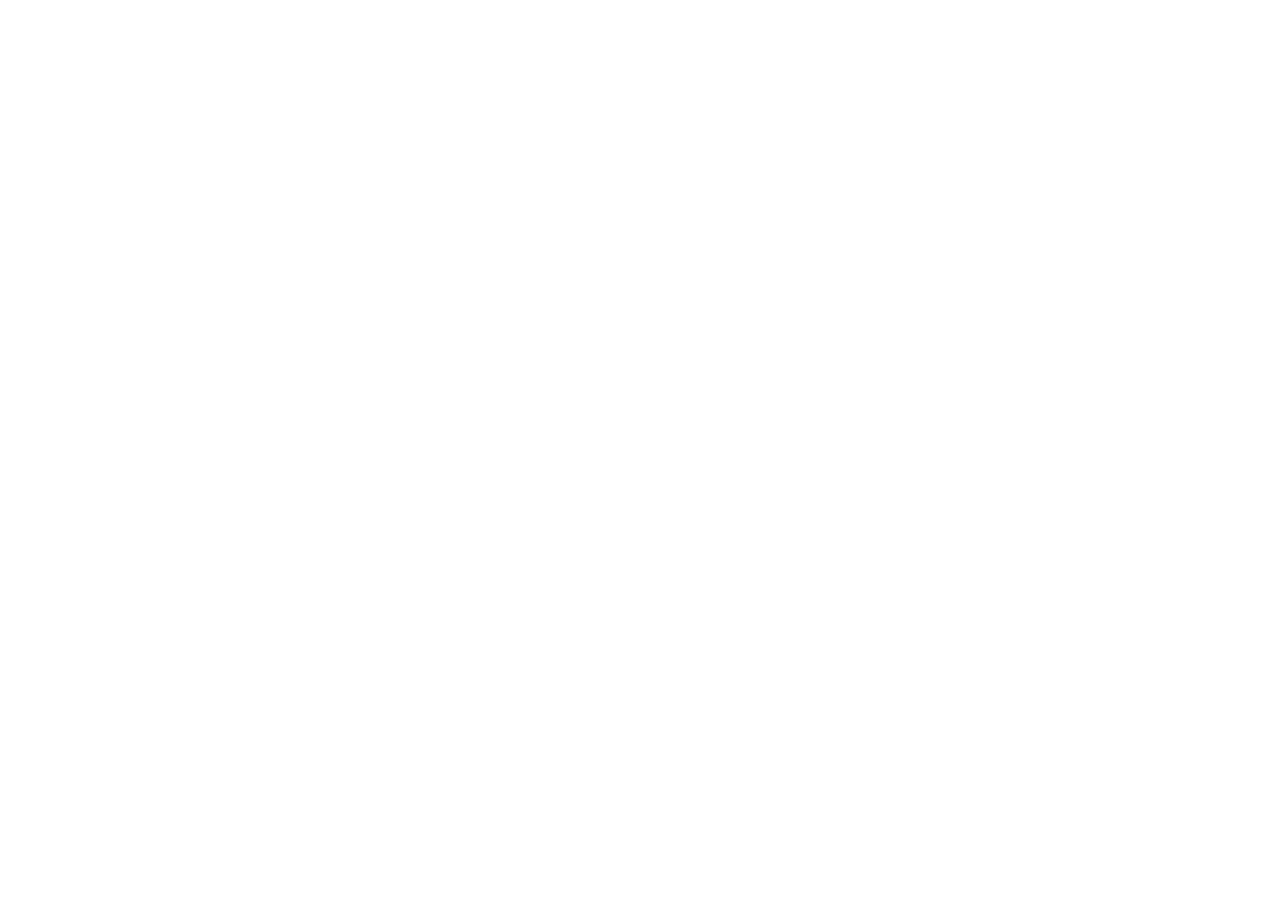
==== index.html @ d7fb18aa "Criei a página principal" ====
<!DOCTYPE html>
<html lang="pt-br">
<head>
    <meta charset="UTF-8">
    <meta name="viewport" content="width=device-width, initial-scale=1.0">
    <link rel="shortcut icon" href="favicon.ico" type="image/x-icon">
    <link rel="stylesheet" href="styles/style.css">
    <title>Projeto Redes Sociais</title>
</head>
<body>
    
</body>
</html>
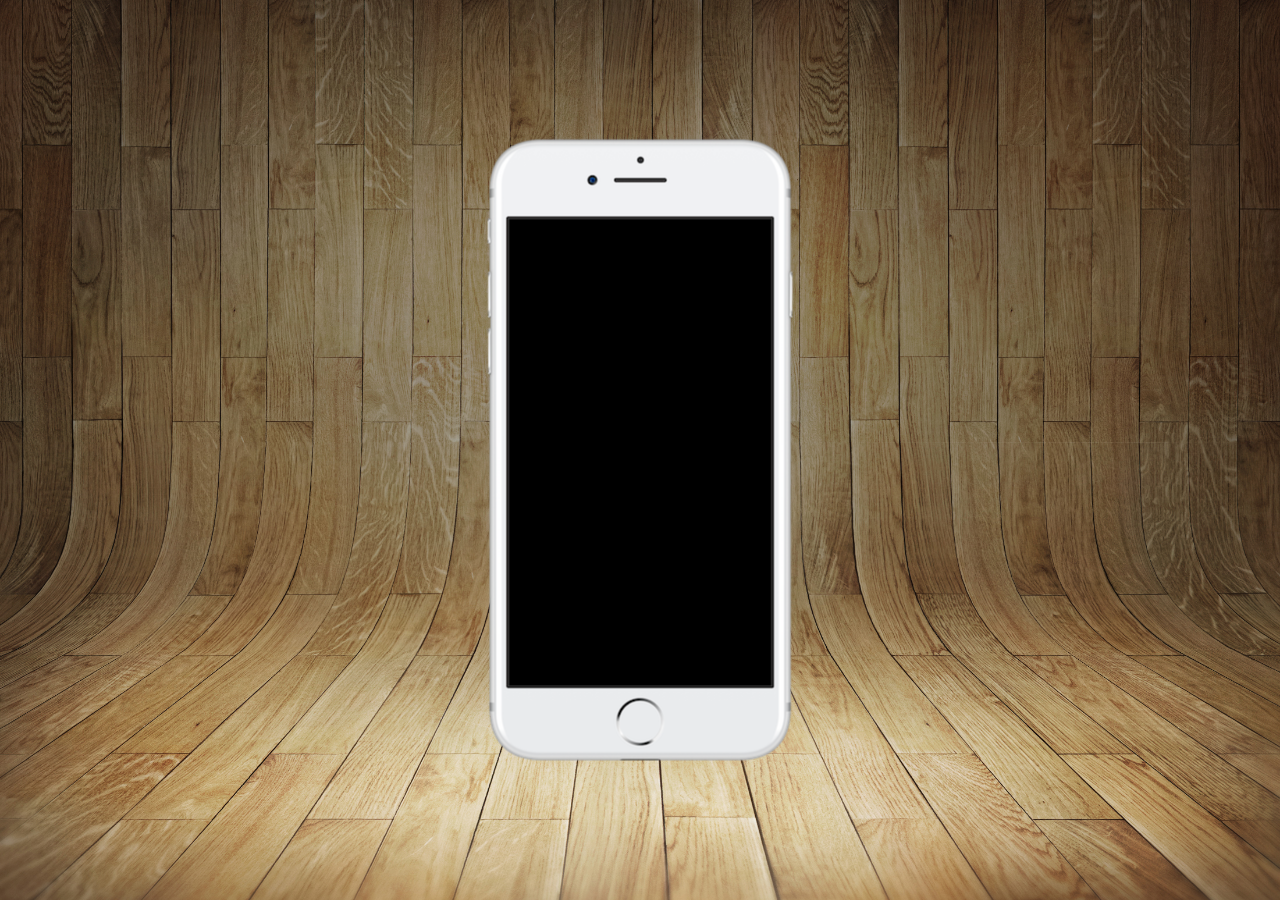
==== commit 809682e0: "Comecei a fazer a página inicial" ====
--- a/index.html
+++ b/index.html
@@ -8,6 +8,13 @@
     <title>Projeto Redes Sociais</title>
 </head>
 <body>
-    
+    <main>
+        <section id="telefone">
+
+        </section>
+        <section id="redes-sociais">
+
+        </section>
+    </main>
 </body>
 </html>--- a/styles/style.css
+++ b/styles/style.css
@@ -0,0 +1,35 @@
+@charset "UTF-8";
+
+* {
+    margin: 0px;
+    padding: 0px;
+    font-family: Arial, Helvetica, sans-serif;
+}
+
+html, body {
+    height: 100vh;
+    width: 100vw;
+    background-color: black;
+
+}
+
+body {
+    background: url('../imagens/fundo-madeira.jpg') no-repeat top center;
+    background-size: cover;
+    background-attachment: fixed;
+}
+
+main {
+    height: 100vh;
+    position: relative;
+}
+
+section#telefone {
+    height: 627px;
+    width: 311px;
+    position: absolute;
+    top: 50%;
+    left: 50%;
+    transform: translate(-50%, -50%);
+    background: url('../imagens/frame-iphone.png') no-repeat;
+}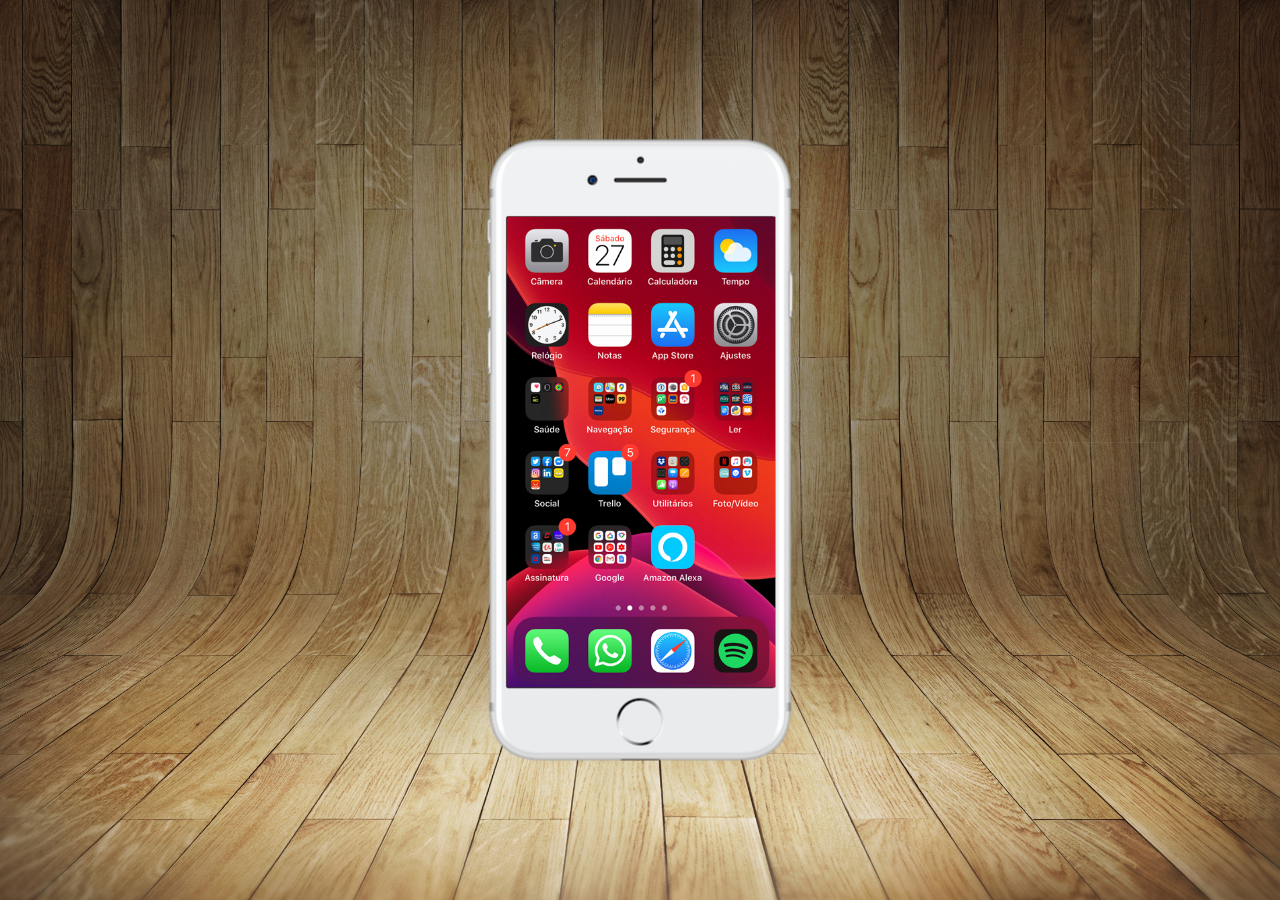
==== commit 360a135a: "criei a tela home" ====
--- a/index.html
+++ b/index.html
@@ -10,7 +10,7 @@
 <body>
     <main>
         <section id="telefone">
-
+            <iframe src="home.html" name="tela" id="tela" frameborder="0"></iframe>
         </section>
         <section id="redes-sociais">
 
--- a/styles/style.css
+++ b/styles/style.css
@@ -32,4 +32,12 @@
     left: 50%;
     transform: translate(-50%, -50%);
     background: url('../imagens/frame-iphone.png') no-repeat;
+}
+
+iframe#tela {
+    position: relative;
+    top: 80px;
+    left: 22px;
+    width: 269px;
+    height: 471px;
 }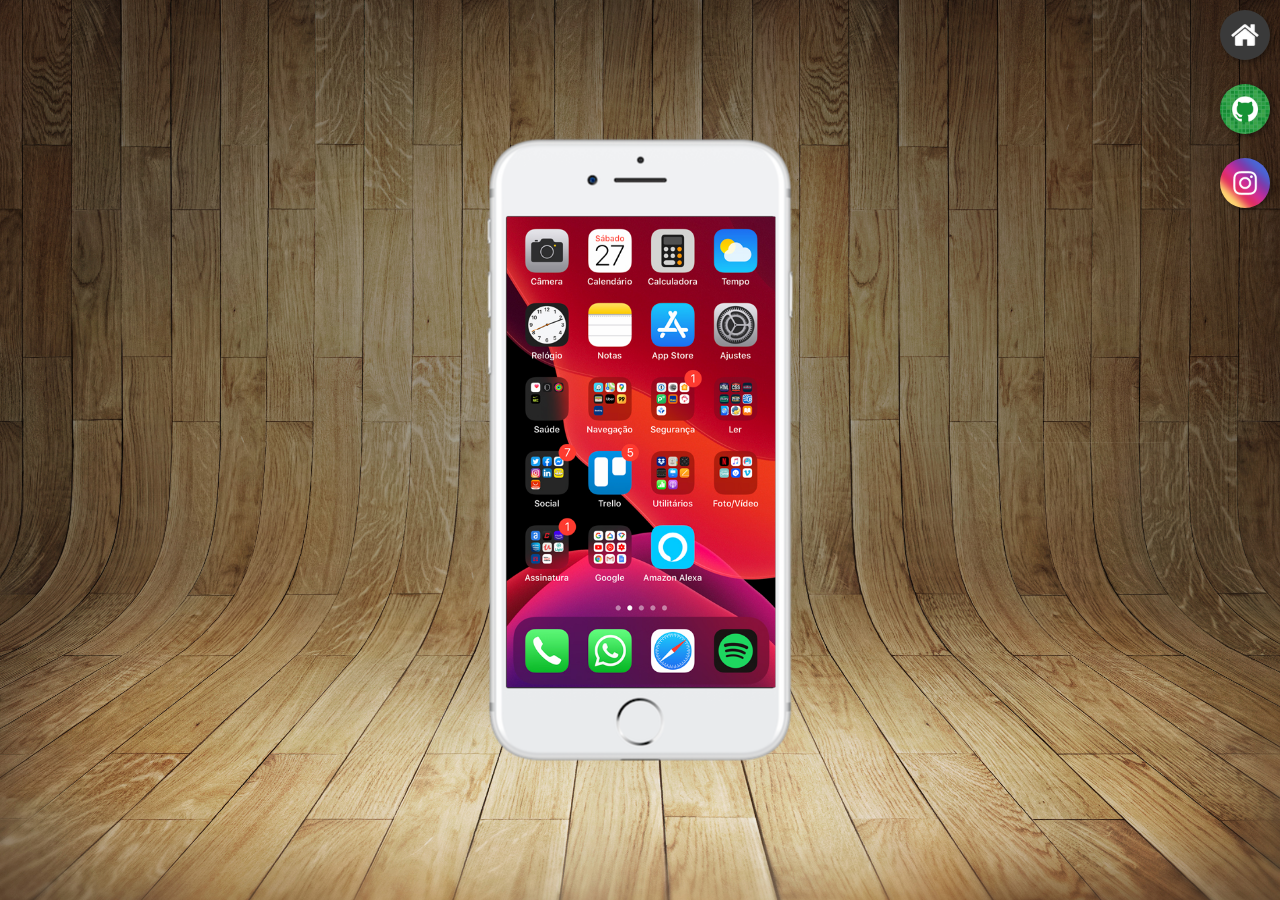
==== commit 0b0ff068: "Criei botões na lateral" ====
--- a/index.html
+++ b/index.html
@@ -10,10 +10,14 @@
 <body>
     <main>
         <section id="telefone">
-            <iframe src="home.html" name="tela" id="tela" frameborder="0"></iframe>
+            <iframe src="home.html" name="tela" id="tela" frameborder="0">
+                Seu navegador não é compatível com iframe
+            </iframe>
         </section>
         <section id="redes-sociais">
-
+            <a href="#" target="tela"><img src="imagens/logo-home.jpg" alt="Home"></a> <br>
+            <a href="#" target="tela"><img src="imagens/logo-github.jpg" alt="GitHub"></a> <br>
+            <a href="#" target="tela"><img src="imagens/logo-instagram.jpg" alt="instagram"></a>
         </section>
     </main>
 </body>
--- a/styles/style.css
+++ b/styles/style.css
@@ -40,4 +40,23 @@
     left: 22px;
     width: 269px;
     height: 471px;
+}
+
+section#redes-sociais {
+    text-align: right;
+}
+
+section#redes-sociais img {
+    width: 50px;
+    margin: 10px;
+    border-radius: 50%;
+    box-shadow: 2px 2px 5px rgba(0, 0, 0, 0.404);
+    box-sizing: border-box;
+}
+
+section#redes-sociais img:hover {
+    border: 2px solid rgba(255, 255, 255, 0.644);
+    transform: translate(-3px, -3px);
+    box-shadow: 5px 5px 10px rgba(0, 0, 0, 0.411);
+    transition: transform .4s, border .7s;
 }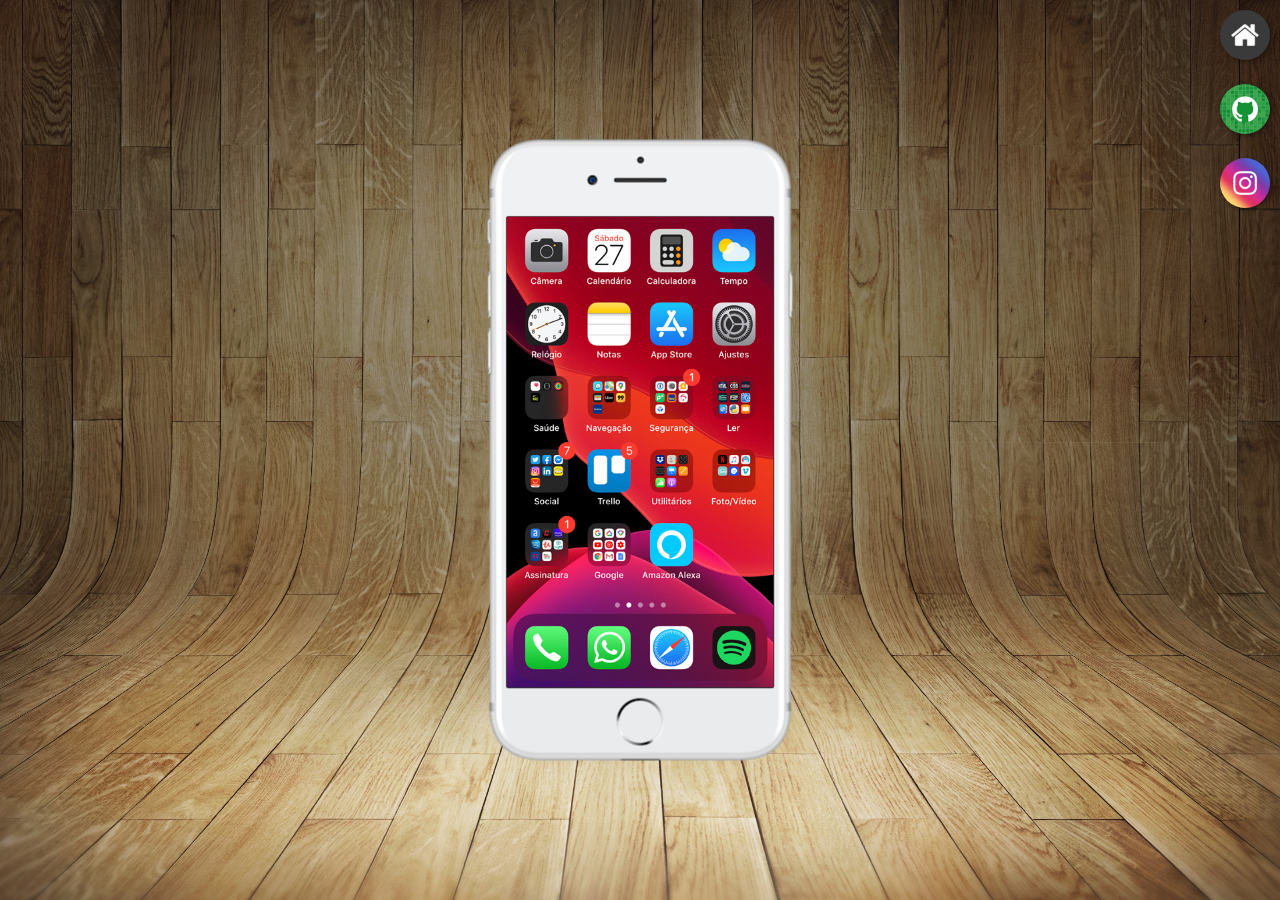
==== commit 497c276c: "Criei as páginas das redes sociais" ====
--- a/index.html
+++ b/index.html
@@ -15,9 +15,9 @@
             </iframe>
         </section>
         <section id="redes-sociais">
-            <a href="#" target="tela"><img src="imagens/logo-home.jpg" alt="Home"></a> <br>
-            <a href="#" target="tela"><img src="imagens/logo-github.jpg" alt="GitHub"></a> <br>
-            <a href="#" target="tela"><img src="imagens/logo-instagram.jpg" alt="instagram"></a>
+            <a href="home.html" target="tela"><img src="imagens/logo-home.jpg" alt="Home"></a> <br>
+            <a href="github.html" target="tela"><img src="imagens/logo-github.jpg" alt="GitHub"></a> <br>
+            <a href="instagram.html" target="tela"><img src="imagens/logo-instagram.jpg" alt="instagram"></a>
         </section>
     </main>
 </body>
--- a/styles/style.css
+++ b/styles/style.css
@@ -38,7 +38,7 @@
     position: relative;
     top: 80px;
     left: 22px;
-    width: 269px;
+    width: 267px;
     height: 471px;
 }
 
